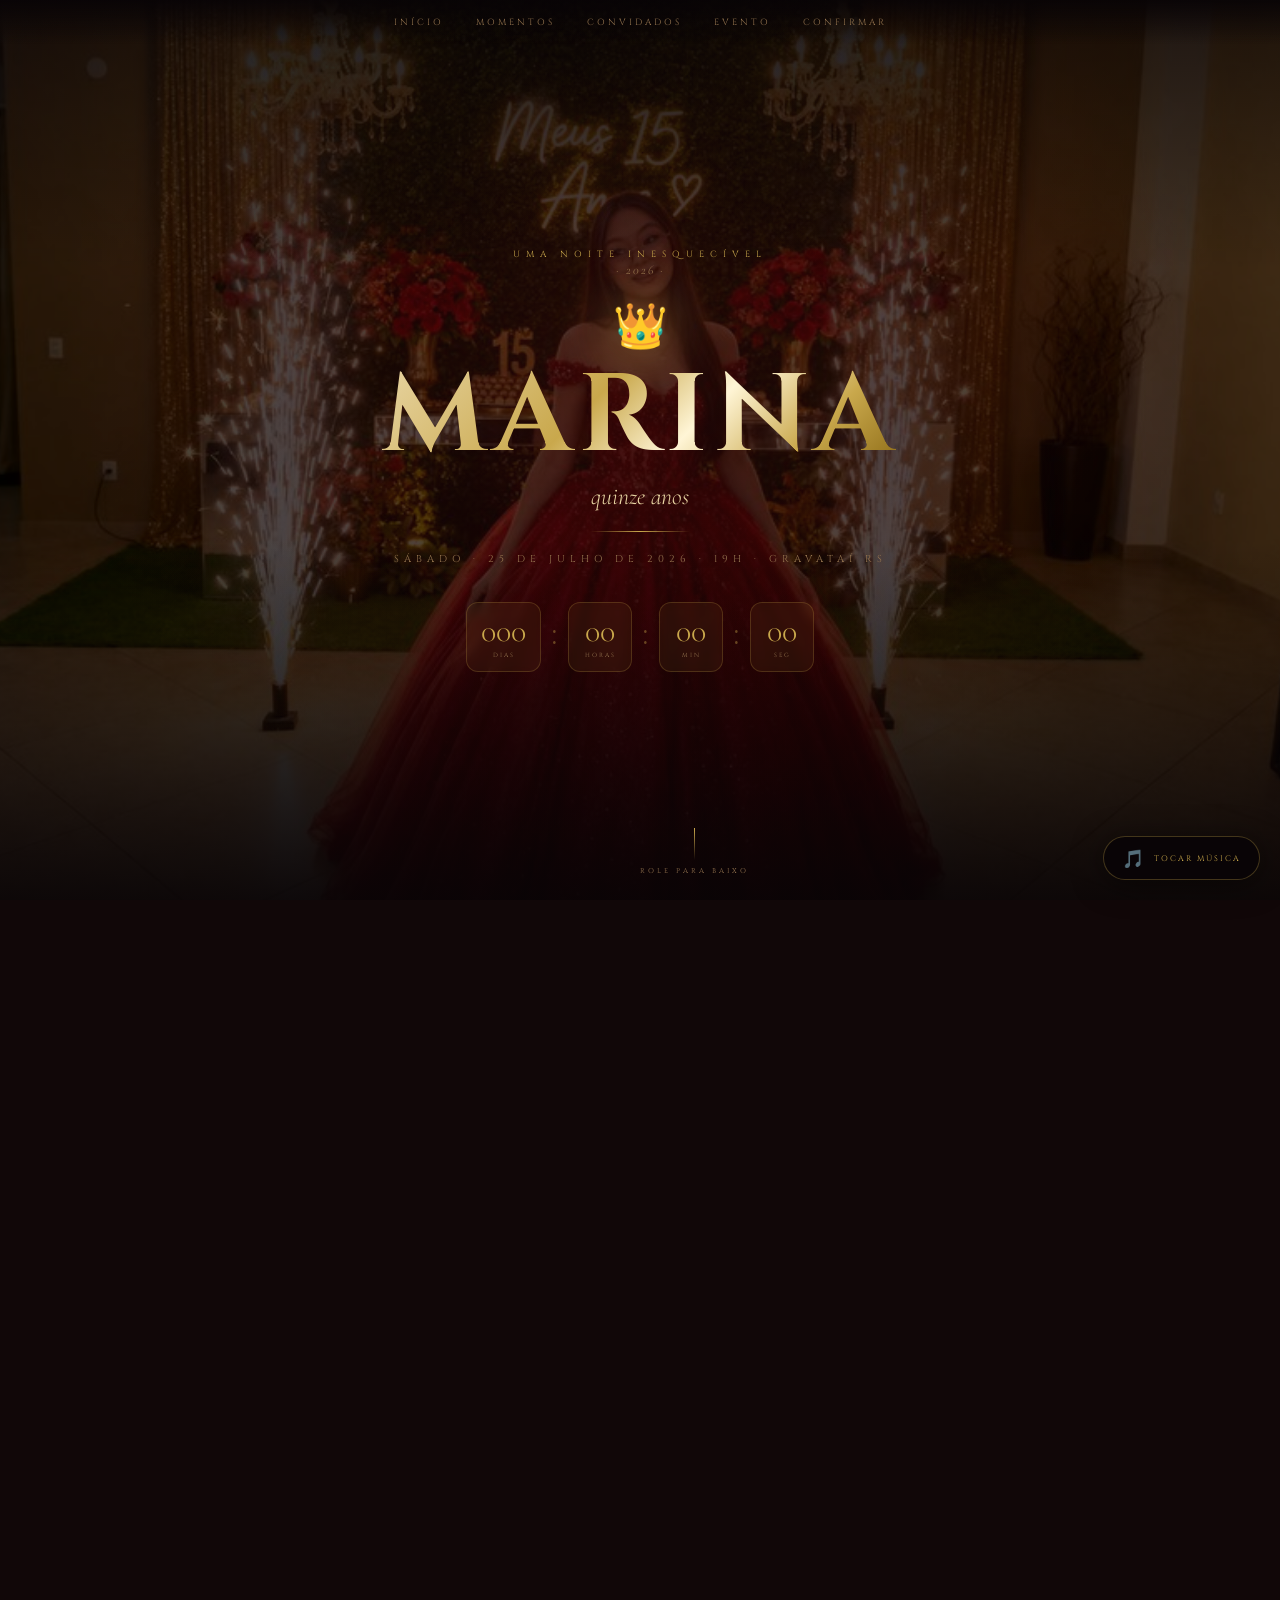
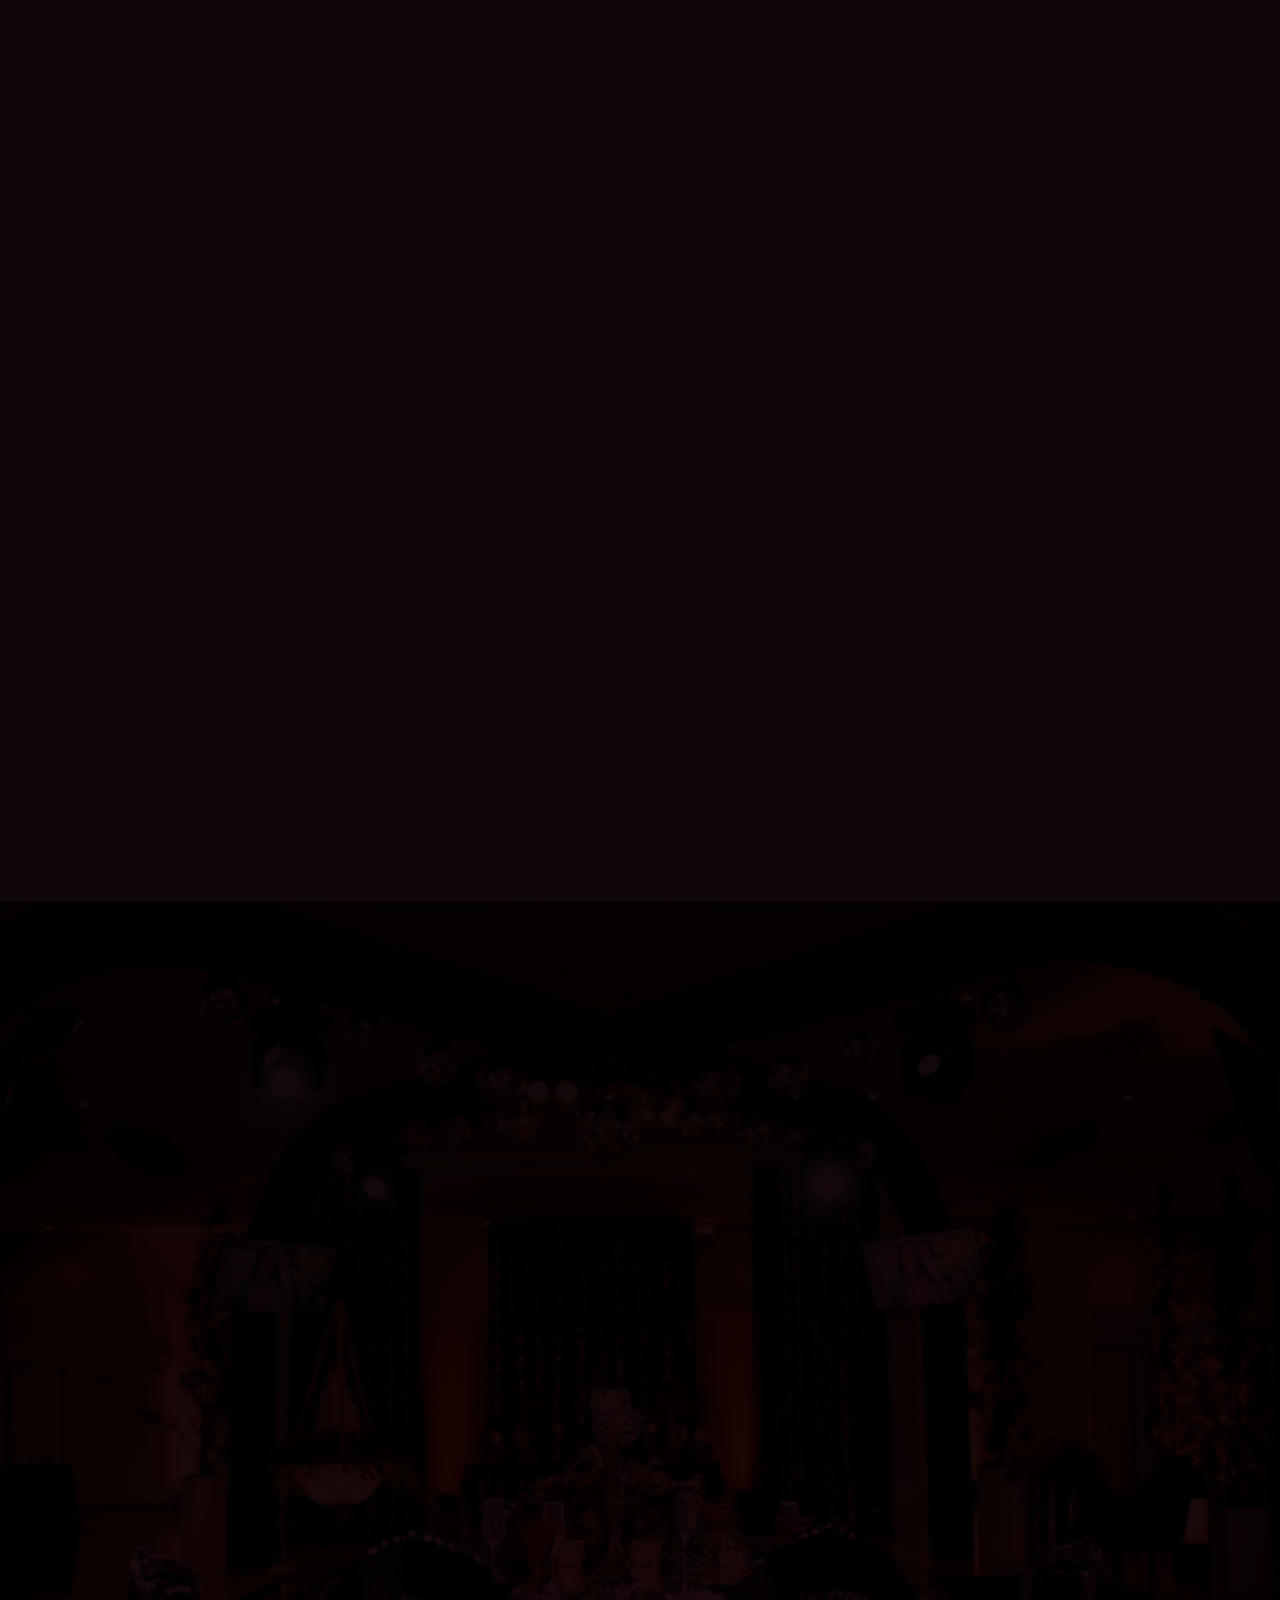
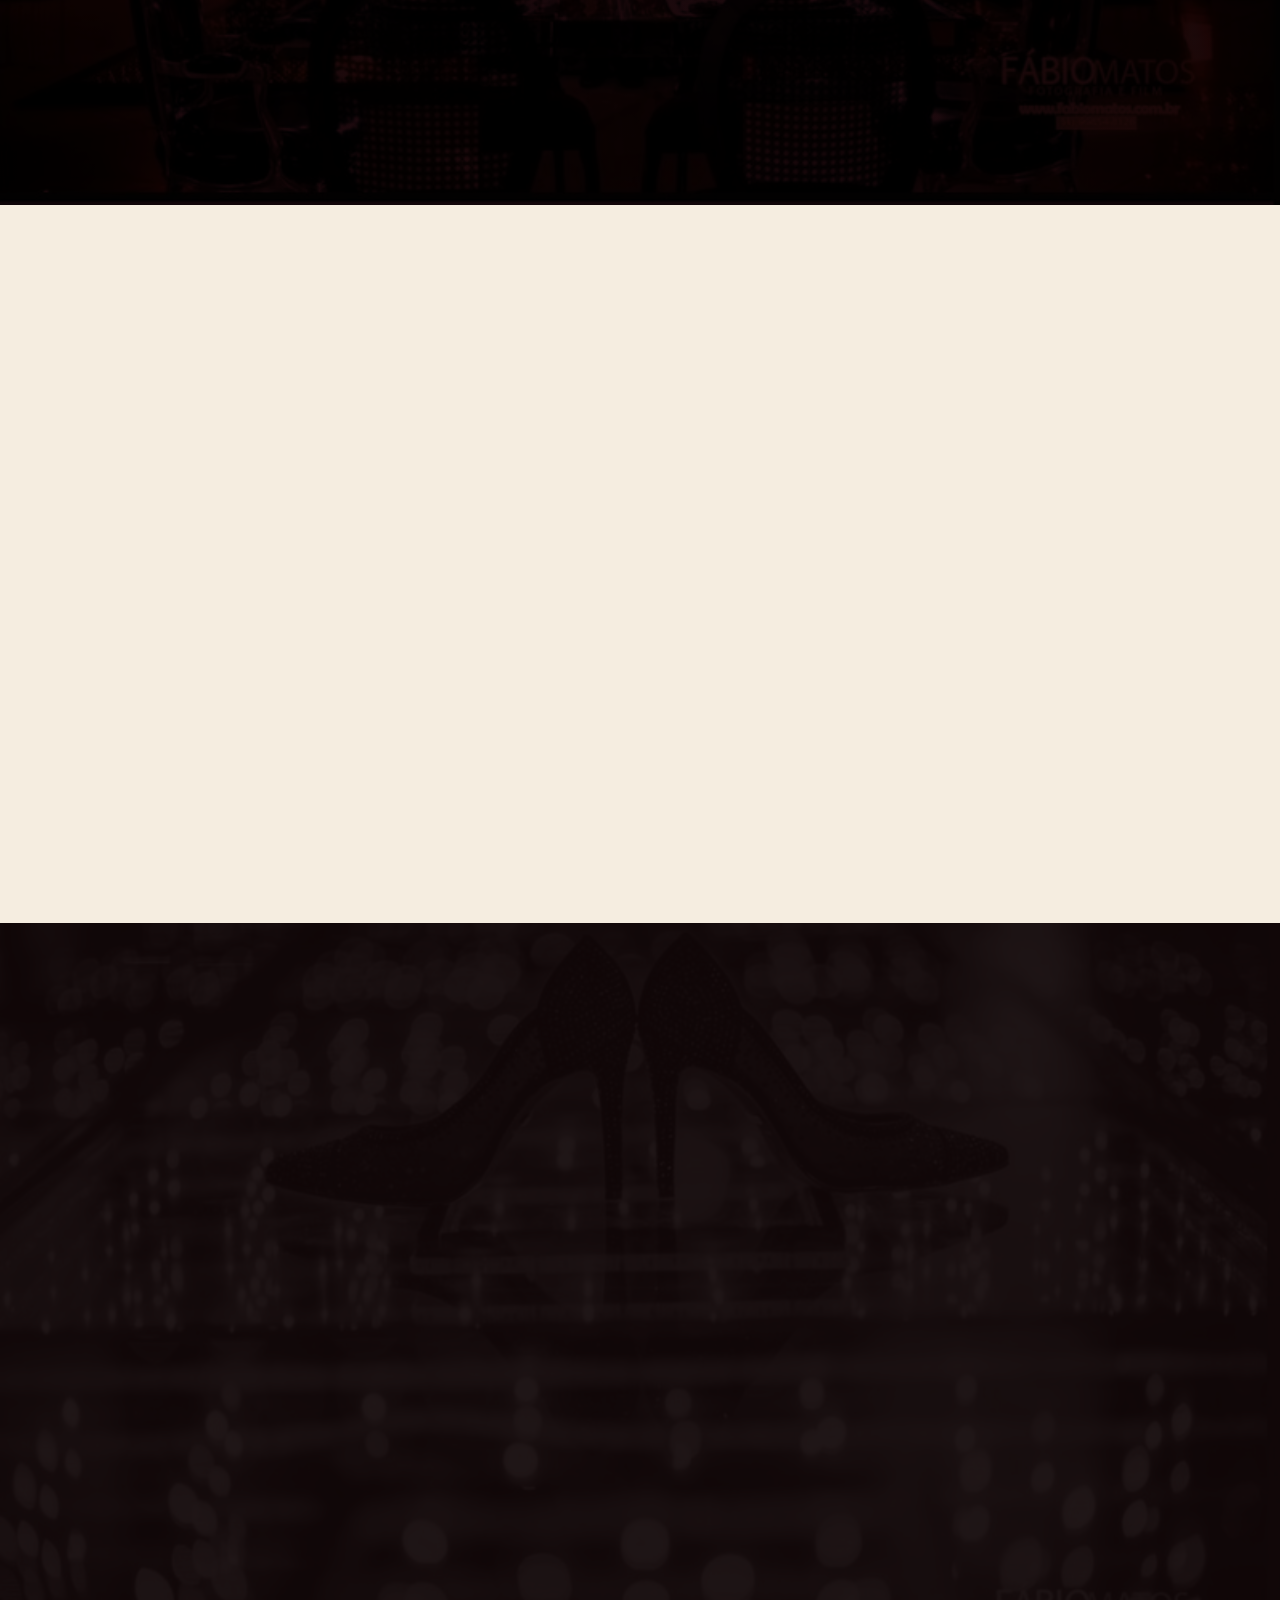
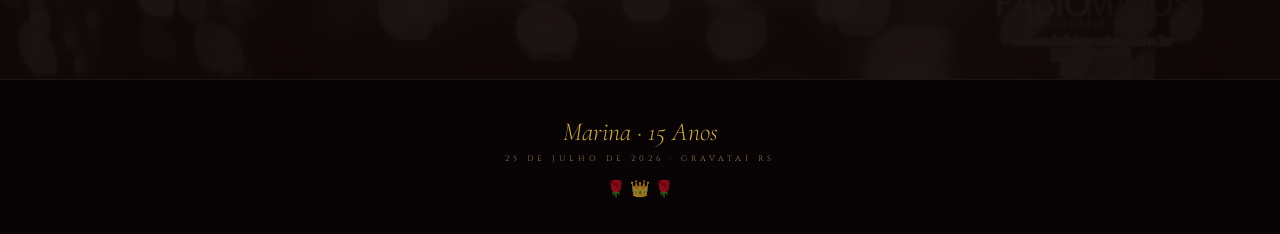
==== marina15-1.html @ c8522979 "Add files via upload" ====
<!DOCTYPE html>
<html lang="pt-BR">
<head>
<meta charset="UTF-8">
<meta name="viewport" content="width=device-width, initial-scale=1.0">
<title>Marina · 15 Anos</title>
<link rel="preconnect" href="https://fonts.googleapis.com">
<link href="https://fonts.googleapis.com/css2?family=Cormorant+Garamond:ital,wght@0,300;0,400;0,600;1,300;1,400&family=Cinzel:wght@400;600;700&family=Lato:wght@300;400&display=swap" rel="stylesheet">
<style>
:root {
  --gold: #c9a84c;
  --gold-light: #e8d5a3;
  --gold-dark: #8b6914;
  --crimson: #8b1a1a;
  --crimson2: #a01e1e;
  --dark: #080406;
  --dark2: #110708;
  --dark3: #1e0a0e;
  --cream: #f5ede0;
  --muted: #957550;
}
*{margin:0;padding:0;box-sizing:border-box}
html{scroll-behavior:smooth}
body{background:var(--dark);color:var(--cream);font-family:"Lato",sans-serif;font-weight:300;overflow-x:hidden}
::-webkit-scrollbar{width:3px}
::-webkit-scrollbar-track{background:var(--dark)}
::-webkit-scrollbar-thumb{background:var(--gold-dark);border-radius:2px}

/* ── CANVAS SPARKLES ── */
#canvas{position:fixed;inset:0;pointer-events:none;z-index:0;opacity:0.55}

/* ── NAV ── */
nav{position:fixed;top:0;left:0;right:0;z-index:100;padding:16px 24px;display:flex;justify-content:center;gap:32px;
  background:linear-gradient(to bottom,rgba(8,4,6,0.9),transparent);
  font-family:"Cinzel",serif;font-size:9px;letter-spacing:3px;color:var(--muted);
  transition:background 0.3s}
nav.scrolled{background:rgba(8,4,6,0.97);border-bottom:1px solid rgba(201,168,76,0.12)}
nav a{color:var(--muted);text-decoration:none;transition:color 0.3s;cursor:pointer}
nav a:hover{color:var(--gold)}

/* ── HERO ── */
#hero{position:relative;min-height:100svh;display:flex;flex-direction:column;
  align-items:center;justify-content:center;text-align:center;padding:80px 24px 60px;overflow:hidden}

.hero-bg-img{position:absolute;inset:0;
  background-image:url("[data-uri]");
  background-size:cover;background-position:center top;
  filter:brightness(0.28) saturate(1.2);transform:scale(1.04);
  animation:bgZoom 20s ease-in-out infinite alternate}
@keyframes bgZoom{from{transform:scale(1.04)}to{transform:scale(1.12)}}

.hero-overlay{position:absolute;inset:0;
  background:
    linear-gradient(to bottom, rgba(8,4,6,0.6) 0%, transparent 30%, transparent 60%, rgba(8,4,6,0.9) 100%),
    radial-gradient(ellipse at 50% 40%, rgba(139,26,26,0.22) 0%, transparent 65%)}

.hero-content{position:relative;z-index:2;display:flex;flex-direction:column;align-items:center}

.hero-tag{font-family:"Cinzel",serif;font-size:9px;letter-spacing:6px;color:var(--gold);
  opacity:0;animation:fadeUp 1s 0.2s forwards}
.hero-year{font-family:"Cormorant Garamond",serif;font-style:italic;font-size:13px;
  color:var(--muted);letter-spacing:2px;margin-top:2px;
  opacity:0;animation:fadeUp 1s 0.4s forwards}

.hero-crown{font-size:44px;margin:20px 0 10px;
  filter:drop-shadow(0 0 30px rgba(201,168,76,0.9));
  opacity:0;animation:fadeUp 1s 0.6s forwards, crownPulse 3s 1.6s ease-in-out infinite}
@keyframes crownPulse{0%,100%{filter:drop-shadow(0 0 20px rgba(201,168,76,0.7))}
  50%{filter:drop-shadow(0 0 45px rgba(201,168,76,1)) drop-shadow(0 0 70px rgba(201,168,76,0.4))}}

.hero-name{font-family:"Cinzel",serif;font-size:clamp(60px,16vw,110px);font-weight:700;
  color:transparent;
  background:linear-gradient(135deg, #e8d5a3 0%, #c9a84c 40%, #fff5d6 60%, #c9a84c 80%, #8b6914 100%);
  -webkit-background-clip:text;background-clip:text;
  letter-spacing:6px;line-height:1;text-shadow:none;
  opacity:0;animation:fadeUp 1s 0.8s forwards}

.hero-desc{font-family:"Cormorant Garamond",serif;font-style:italic;font-size:24px;
  color:var(--gold-light);margin-top:10px;
  opacity:0;animation:fadeUp 1s 1s forwards}

.hero-line{width:100px;height:1px;
  background:linear-gradient(to right,transparent,var(--gold),transparent);
  margin:20px auto;
  opacity:0;animation:fadeUp 1s 1.1s forwards}

.hero-date{font-family:"Cinzel",serif;font-size:10px;letter-spacing:5px;color:var(--muted);
  opacity:0;animation:fadeUp 1s 1.2s forwards}

/* COUNTDOWN */
.countdown{display:flex;gap:10px;justify-content:center;margin-top:36px;
  opacity:0;animation:fadeUp 1s 1.4s forwards}
.cd-box{background:rgba(201,168,76,0.07);border:1px solid rgba(201,168,76,0.22);
  border-radius:12px;padding:12px 14px;min-width:64px;text-align:center;
  backdrop-filter:blur(4px)}
.cd-num{font-family:"Cormorant Garamond",serif;font-size:32px;font-weight:300;
  color:var(--gold);line-height:1;display:block}
.cd-label{font-family:"Cinzel",serif;font-size:6px;letter-spacing:2px;
  color:var(--muted);margin-top:4px;display:block}
.cd-sep{color:rgba(201,168,76,0.4);font-size:28px;align-self:center;margin-top:-8px}

/* MUSIC PLAYER */
.music-player{position:fixed;bottom:20px;right:20px;z-index:200;
  background:rgba(8,4,6,0.88);border:1px solid rgba(201,168,76,0.3);
  border-radius:50px;padding:10px 18px;
  display:flex;align-items:center;gap:10px;cursor:pointer;
  backdrop-filter:blur(12px);transition:all 0.3s;
  box-shadow:0 4px 30px rgba(0,0,0,0.5)}
.music-player:hover{border-color:var(--gold);background:rgba(20,8,10,0.95)}
.music-icon{font-size:18px;animation:spin 3s linear infinite;animation-play-state:paused}
.music-icon.playing{animation-play-state:running}
@keyframes spin{from{transform:rotate(0deg)}to{transform:rotate(360deg)}}
.music-text{font-family:"Cinzel",serif;font-size:8px;letter-spacing:2px;color:var(--gold)}

/* SCROLL HINT */
.scroll-hint{position:absolute;bottom:24px;left:50%;transform:translateX(-50%);
  display:flex;flex-direction:column;align-items:center;gap:6px;
  font-family:"Cinzel",serif;font-size:7px;letter-spacing:3px;color:var(--muted);
  animation:fadeUp 1s 2s forwards, bounceY 2s 2.5s ease-in-out infinite;opacity:0}
.scroll-line{width:1px;height:32px;background:linear-gradient(to bottom,var(--gold),transparent)}
@keyframes bounceY{0%,100%{transform:translateX(-50%) translateY(0)}50%{transform:translateX(-50%) translateY(7px)}}

@keyframes fadeUp{from{opacity:0;transform:translateY(22px)}to{opacity:1;transform:translateY(0)}}

/* ── SECTIONS ── */
section{position:relative;z-index:1}
.s-tag{font-family:"Cinzel",serif;font-size:9px;letter-spacing:5px;color:var(--gold);display:block;margin-bottom:10px}
.s-title{font-family:"Cormorant Garamond",serif;font-size:clamp(30px,7vw,50px);font-style:italic;font-weight:300;color:var(--cream);line-height:1.15}
.s-line{width:50px;height:1px;background:linear-gradient(to right,transparent,var(--gold),transparent);margin:18px auto}

.reveal{opacity:0;transform:translateY(28px);transition:opacity 0.9s ease,transform 0.9s ease}
.reveal.visible{opacity:1;transform:translateY(0)}

/* ── GALLERY ── */
#gallery{background:var(--dark2);padding:80px 20px;text-align:center}

.gallery-mosaic{display:grid;gap:8px;max-width:520px;margin:36px auto 0;
  grid-template-columns:1fr 1fr;
  grid-template-rows:auto}

.g-item{border-radius:10px;overflow:hidden;position:relative;cursor:pointer}
.g-item img{width:100%;height:100%;object-fit:cover;display:block;
  transition:transform 0.6s ease,filter 0.4s;
  filter:brightness(0.9) saturate(1.1)}
.g-item:hover img{transform:scale(1.06);filter:brightness(1) saturate(1.3)}
.g-item::after{content:"";position:absolute;inset:0;
  background:linear-gradient(to top,rgba(8,4,6,0.4),transparent 50%);
  opacity:0;transition:opacity 0.4s}
.g-item:hover::after{opacity:1}

.g-tall{grid-row:span 2}
.g-wide{grid-column:span 2;aspect-ratio:16/8}
.g-sq{aspect-ratio:3/4}

/* lightbox */
.lightbox{position:fixed;inset:0;z-index:999;background:rgba(0,0,0,0.92);
  display:flex;align-items:center;justify-content:center;
  opacity:0;pointer-events:none;transition:opacity 0.3s}
.lightbox.open{opacity:1;pointer-events:all}
.lightbox img{max-width:90vw;max-height:88vh;border-radius:8px;
  box-shadow:0 0 80px rgba(201,168,76,0.2)}
.lightbox-close{position:absolute;top:20px;right:24px;
  font-size:28px;color:var(--gold);cursor:pointer;
  font-family:"Cinzel",serif;line-height:1}

/* ── GUESTS ── */
#guests{
  background:
    linear-gradient(to bottom, var(--dark2), var(--dark3)),
    url("[data-uri]") center/cover no-repeat;
  background-blend-mode: multiply;
  padding:80px 20px;text-align:center}
.guests-grid{display:grid;grid-template-columns:1fr 1fr;gap:10px;max-width:460px;margin:36px auto 0}
.guest-card{background:rgba(201,168,76,0.06);border:1px solid rgba(201,168,76,0.18);
  border-radius:10px;padding:14px 10px;text-align:center;
  transition:all 0.3s;cursor:default}
.guest-card:hover{background:rgba(201,168,76,0.13);border-color:var(--gold);transform:translateY(-2px)}
.guest-icon{font-size:22px;margin-bottom:6px}
.guest-name{font-family:"Cormorant Garamond",serif;font-size:15px;font-style:italic;color:var(--gold-light)}
.guest-fam{font-family:"Cinzel",serif;font-size:7px;letter-spacing:2px;color:var(--muted);margin-top:2px}

/* ── INFO ── */
#info{padding:80px 20px;text-align:center;
  background:var(--cream)}
#info .s-tag{color:var(--crimson)}
#info .s-title{color:var(--dark)}
#info .s-line{background:linear-gradient(to right,transparent,var(--crimson),transparent)}

.info-card{background:#fff;border-radius:16px;max-width:420px;margin:30px auto 0;
  overflow:hidden;box-shadow:0 12px 50px rgba(0,0,0,0.13)}
.info-venue{height:180px;position:relative;overflow:hidden}
.info-venue img{width:100%;height:100%;object-fit:cover;filter:brightness(0.75)}
.info-venue-label{position:absolute;bottom:0;left:0;right:0;
  padding:12px 16px;background:linear-gradient(transparent,rgba(0,0,0,0.7));
  font-family:"Cinzel",serif;font-size:18px;color:#fff;text-align:center;
  text-shadow:0 2px 8px rgba(0,0,0,0.5)}
.info-invite{font-family:"Cormorant Garamond",serif;font-style:italic;
  color:var(--crimson);font-size:16px;padding:16px 20px 0;text-align:center}
.info-details{display:flex;justify-content:space-around;padding:18px 12px;gap:6px}
.info-detail{text-align:center;flex:1}
.iico{width:38px;height:38px;border-radius:50%;background:#fdf0f0;
  display:flex;align-items:center;justify-content:center;margin:0 auto 6px;font-size:15px}
.ilabel{font-family:"Cinzel",serif;font-size:7px;letter-spacing:2px;color:#aaa;display:block;margin-bottom:3px}
.ival{font-size:13px;font-weight:400;color:var(--dark)}
.info-addr{font-size:11px;color:#999;padding:0 20px 14px;
  border-top:1px solid #f0e8e8;padding-top:12px;margin-top:4px}
.maps-btn{display:flex;align-items:center;justify-content:center;gap:8px;
  background:var(--crimson);color:#fff;text-decoration:none;
  font-family:"Cinzel",serif;font-size:10px;letter-spacing:3px;
  padding:14px;margin:0 16px 16px;border-radius:50px;transition:background 0.3s}
.maps-btn:hover{background:var(--crimson2)}

/* ── RSVP ── */
#rsvp{background:var(--dark2);padding:80px 20px;text-align:center;
  position:relative;overflow:hidden}
#rsvp::before{content:"";position:absolute;inset:0;
  background-image:url("[data-uri]");
  background-size:cover;background-position:center;
  opacity:0.06;filter:saturate(0)}

.rsvp-box{max-width:420px;margin:36px auto 0;
  background:rgba(255,255,255,0.04);
  border:1px solid rgba(201,168,76,0.16);
  border-radius:16px;padding:28px 22px;position:relative;z-index:1}
.form-group{margin-bottom:18px;text-align:left}
.flabel{font-family:"Cinzel",serif;font-size:8px;letter-spacing:3px;color:var(--muted);display:block;margin-bottom:7px}
.finput,.fselect{width:100%;background:rgba(255,255,255,0.05);
  border:1px solid rgba(201,168,76,0.2);border-radius:8px;
  padding:12px 14px;color:var(--cream);font-family:"Lato";font-size:14px;
  outline:none;transition:border-color 0.3s;-webkit-appearance:none}
.finput::placeholder{color:rgba(255,255,255,0.22)}
.finput:focus,.fselect:focus{border-color:var(--gold)}
.fselect option{background:var(--dark2);color:var(--cream)}
.ropt{background:rgba(255,255,255,0.04);border:1px solid rgba(201,168,76,0.18);
  border-radius:8px;padding:14px;text-align:center;cursor:pointer;
  transition:all 0.3s;margin-bottom:10px;user-select:none}
.ropt:hover,.ropt.active{border-color:var(--gold);background:rgba(201,168,76,0.1)}
.ropt-icon{font-size:22px;margin-bottom:4px}
.ropt-text{font-family:"Cinzel",serif;font-size:9px;letter-spacing:3px;color:var(--gold)}
.ropt.no .ropt-text{color:var(--muted)}
.rbtn{width:100%;background:var(--crimson);color:#fff;border:none;
  border-radius:50px;padding:16px;cursor:pointer;
  font-family:"Cinzel",serif;font-size:11px;letter-spacing:3px;
  transition:all 0.3s;margin-top:6px}
.rbtn:hover{background:var(--crimson2);transform:translateY(-1px);box-shadow:0 6px 20px rgba(139,26,26,0.5)}
.rsvp-ok{display:none;padding:30px 10px;text-align:center}
.rsvp-ok .big{font-size:50px;margin-bottom:14px}
.rsvp-ok p{font-family:"Cormorant Garamond",serif;font-size:20px;font-style:italic;color:var(--gold-light);line-height:1.5}

/* ── FOOTER ── */
footer{background:var(--dark);border-top:1px solid rgba(201,168,76,0.1);
  text-align:center;padding:36px 20px}
.foot-name{font-family:"Cormorant Garamond",serif;font-size:26px;font-style:italic;color:var(--gold)}
.foot-sub{font-family:"Cinzel",serif;font-size:8px;letter-spacing:4px;color:var(--muted);margin-top:6px}
.foot-hearts{margin-top:14px;font-size:16px;opacity:0.6}
</style>
</head>
<body>

<!-- CANVAS sparkles -->
<canvas id="canvas"></canvas>

<!-- MUSIC PLAYER -->
<div class="music-player" id="musicPlayer" onclick="toggleMusic()">
  <span class="music-icon" id="musicIcon">🎵</span>
  <span class="music-text" id="musicText">TOCAR MÚSICA</span>
</div>

<!-- AUDIO -->
<audio id="bgMusic" loop>
  <source src="https://www.bensound.com/bensound-music/bensound-romantic.mp3" type="audio/mpeg">
</audio>

<!-- NAV -->
<nav id="mainNav">
  <a onclick="scrollTo('hero')">INÍCIO</a>
  <a onclick="scrollTo('gallery')">MOMENTOS</a>
  <a onclick="scrollTo('guests')">CONVIDADOS</a>
  <a onclick="scrollTo('info')">EVENTO</a>
  <a onclick="scrollTo('rsvp')">CONFIRMAR</a>
</nav>

<!-- LIGHTBOX -->
<div class="lightbox" id="lightbox" onclick="closeLightbox()">
  <span class="lightbox-close">✕</span>
  <img id="lbImg" src="" alt="">
</div>

<!-- ═══ HERO ═══ -->
<section id="hero">
  <div class="hero-bg-img"></div>
  <div class="hero-overlay"></div>
  <div class="hero-content">
    <p class="hero-tag">UMA NOITE INESQUECÍVEL</p>
    <p class="hero-year">· 2026 ·</p>
    <div class="hero-crown">👑</div>
    <h1 class="hero-name">MARINA</h1>
    <p class="hero-desc">quinze anos</p>
    <div class="hero-line"></div>
    <p class="hero-date">SÁBADO · 25 DE JULHO DE 2026 · 19H · GRAVATAÍ RS</p>
    <div class="countdown">
      <div class="cd-box"><span class="cd-num" id="cd-d">--</span><span class="cd-label">DIAS</span></div>
      <span class="cd-sep">:</span>
      <div class="cd-box"><span class="cd-num" id="cd-h">--</span><span class="cd-label">HORAS</span></div>
      <span class="cd-sep">:</span>
      <div class="cd-box"><span class="cd-num" id="cd-m">--</span><span class="cd-label">MIN</span></div>
      <span class="cd-sep">:</span>
      <div class="cd-box"><span class="cd-num" id="cd-s">--</span><span class="cd-label">SEG</span></div>
    </div>
  </div>
  <div class="scroll-hint"><div class="scroll-line"></div>ROLE PARA BAIXO</div>
</section>

<!-- ═══ GALLERY ═══ -->
<section id="gallery">
  <div class="reveal" style="text-align:center">
    <span class="s-tag">MOMENTOS</span>
    <h2 class="s-title">A nossa Marina</h2>
    <div class="s-line"></div>
  </div>
  <div class="gallery-mosaic reveal">
    <div class="g-item g-tall" onclick="openLightbox(this)">
      <img src="[data-uri]" alt="Marina vestido">
    </div>
    <div class="g-item g-sq" onclick="openLightbox(this)">
      <img src="[data-uri]" alt="Sapato">
    </div>
    <div class="g-item g-sq" onclick="openLightbox(this)">
      <img src="[data-uri]" alt="Marina">
    </div>
    <div class="g-item g-wide" onclick="openLightbox(this)">
      <img src="[data-uri]" alt="Salão">
    </div>
    <div class="g-item g-sq" onclick="openLightbox(this)">
      <img src="[data-uri]" alt="Marina show">
    </div>
    <div class="g-item g-sq" onclick="openLightbox(this)">
      <img src="[data-uri]" alt="Marina">
    </div>
  </div>
</section>

<!-- ═══ CONVIDADOS ═══ -->
<section id="guests">
  <div class="reveal" style="text-align:center">
    <span class="s-tag">PRESENÇA CONFIRMADA</span>
    <h2 class="s-title">Convidados Especiais</h2>
    <div class="s-line"></div>
  </div>
  <div class="guests-grid reveal" id="guestGrid">
    <!-- preenchido via JS -->
  </div>
</section>

<!-- ═══ INFO ═══ -->
<section id="info">
  <div class="reveal" style="text-align:center">
    <span class="s-tag">A FESTA</span>
    <h2 class="s-title">Informações do Evento</h2>
    <div class="s-line"></div>
  </div>
  <div class="info-card reveal">
    <div class="info-venue">
      <img src="[data-uri]" alt="Zameee Festas">
      <div class="info-venue-label">Zameee Festas</div>
    </div>
    <p class="info-invite">Você está convidado(a) para celebrar conosco</p>
    <div class="info-details">
      <div class="info-detail">
        <div class="iico">📅</div>
        <span class="ilabel">DATA</span>
        <span class="ival">25 Jul 2026</span>
      </div>
      <div class="info-detail">
        <div class="iico">🕖</div>
        <span class="ilabel">HORÁRIO</span>
        <span class="ival">19h00</span>
      </div>
      <div class="info-detail">
        <div class="iico">📍</div>
        <span class="ilabel">LOCAL</span>
        <span class="ival">Zameee Festas</span>
      </div>
    </div>
    <p class="info-addr">RS-020, 2011 · Vera Cruz · Gravataí – RS · 94090-720</p>
    <a class="maps-btn" href="https://maps.google.com/?q=Zameee+Festas+Gravatai+RS" target="_blank">
      📍 ABRIR NO GOOGLE MAPS
    </a>
  </div>
</section>

<!-- ═══ RSVP ═══ -->
<section id="rsvp">
  <div class="reveal" style="text-align:center;position:relative;z-index:1">
    <span class="s-tag">CONFIRMAÇÃO</span>
    <h2 class="s-title">Confirme sua Presença</h2>
    <div class="s-line"></div>
  </div>
  <div class="rsvp-box reveal" id="rsvpForm">
    <div class="form-group">
      <label class="flabel">NOME DO RESPONSÁVEL PELA FAMÍLIA</label>
      <input class="finput" type="text" placeholder="Seu nome completo" id="rName">
    </div>
    <div class="form-group">
      <label class="flabel">QUANTAS PESSOAS VIRÃO</label>
      <select class="fselect finput" id="rCount">
        <option>Somente eu</option>
        <option>2 pessoas</option>
        <option>3 pessoas</option>
        <option>4 pessoas</option>
        <option>5 ou mais</option>
      </select>
    </div>
    <div class="form-group">
      <label class="flabel">SUA CONFIRMAÇÃO</label>
      <div class="ropt active" id="rYes" onclick="setRsvp('yes')">
        <div class="ropt-icon">🥂</div>
        <div class="ropt-text">SIM, ESTAREI LÁ!</div>
      </div>
      <div class="ropt" id="rNo" onclick="setRsvp('no')">
        <div class="ropt-icon">🥺</div>
        <div class="ropt-text">INFELIZMENTE NÃO PODEREI IR</div>
      </div>
    </div>
    <button class="rbtn" onclick="submitRsvp()">CONFIRMAR PRESENÇA</button>
  </div>
  <div class="rsvp-ok" id="rsvpOk">
    <div class="big">✨</div>
    <p id="okMsg"></p>
  </div>
</section>

<!-- ═══ FOOTER ═══ -->
<footer>
  <div class="foot-name">Marina · 15 Anos</div>
  <div class="foot-sub">25 DE JULHO DE 2026 · GRAVATAÍ RS</div>
  <div class="foot-hearts">🌹 👑 🌹</div>
</footer>

<script>
// ── CANVAS SPARKLES
(function(){
  const cv = document.getElementById("canvas");
  const ctx = cv.getContext("2d");
  let W, H, particles=[];
  function resize(){ W=cv.width=innerWidth; H=cv.height=innerHeight; }
  resize(); window.addEventListener("resize",resize);

  function Particle(){
    this.reset=function(){
      this.x = Math.random()*W;
      this.y = H + Math.random()*100;
      this.r = Math.random()*2+0.5;
      this.speed = Math.random()*0.6+0.2;
      this.drift = (Math.random()-0.5)*0.4;
      this.life = 0; this.maxLife = Math.random()*200+150;
      this.gold = Math.random()>0.5;
    };
    this.reset();
    this.y = Math.random()*H; // spread initial
  }

  for(let i=0;i<80;i++) particles.push(new Particle());

  function draw(){
    ctx.clearRect(0,0,W,H);
    particles.forEach(p=>{
      p.life++; p.y -= p.speed; p.x += p.drift;
      const alpha = Math.sin(p.life/p.maxLife*Math.PI)*0.7;
      ctx.beginPath();
      ctx.arc(p.x,p.y,p.r,0,Math.PI*2);
      ctx.fillStyle = p.gold
        ? `rgba(201,168,76,${alpha})`
        : `rgba(255,220,180,${alpha*0.5})`;
      ctx.fill();
      if(p.life>=p.maxLife) p.reset();
    });
    requestAnimationFrame(draw);
  }
  draw();
})();

// ── COUNTDOWN
function tick(){
  const t = new Date("2026-07-25T19:00:00-03:00") - new Date();
  const d=Math.max(0,Math.floor(t/86400000));
  const h=Math.max(0,Math.floor(t%86400000/3600000));
  const m=Math.max(0,Math.floor(t%3600000/60000));
  const s=Math.max(0,Math.floor(t%60000/1000));
  document.getElementById("cd-d").textContent=String(d).padStart(3,"0");
  document.getElementById("cd-h").textContent=String(h).padStart(2,"0");
  document.getElementById("cd-m").textContent=String(m).padStart(2,"0");
  document.getElementById("cd-s").textContent=String(s).padStart(2,"0");
}
tick(); setInterval(tick,1000);

// ── NAV
const nav=document.getElementById("mainNav");
window.addEventListener("scroll",()=>{
  nav.classList.toggle("scrolled",scrollY>60);
});
function scrollTo(id){ document.getElementById(id).scrollIntoView({behavior:"smooth"}); }

// ── REVEAL
const reveals=document.querySelectorAll(".reveal");
new IntersectionObserver(es=>es.forEach(e=>{if(e.isIntersecting)e.target.classList.add("visible")}),{threshold:0.12}).observe
? (()=>{ const io=new IntersectionObserver(es=>es.forEach(e=>{if(e.isIntersecting)e.target.classList.add("visible")}),{threshold:0.12}); reveals.forEach(r=>io.observe(r)); })()
: reveals.forEach(r=>r.classList.add("visible"));

// ── LIGHTBOX
function openLightbox(el){
  const src=el.querySelector("img").src;
  document.getElementById("lbImg").src=src;
  document.getElementById("lightbox").classList.add("open");
  document.body.style.overflow="hidden";
}
function closeLightbox(){
  document.getElementById("lightbox").classList.remove("open");
  document.body.style.overflow="";
}

// ── MUSIC
let playing=false;
function toggleMusic(){
  const a=document.getElementById("bgMusic");
  const ico=document.getElementById("musicIcon");
  const txt=document.getElementById("musicText");
  if(playing){ a.pause(); ico.classList.remove("playing"); txt.textContent="TOCAR MÚSICA"; }
  else { a.play().catch(()=>{}); ico.classList.add("playing"); txt.textContent="PAUSAR MÚSICA"; }
  playing=!playing;
}

// ── GUESTS
const guests=[
  {name:"Ana Lima",fam:"Família Lima",icon:"💐"},
  {name:"Carlos e Bia",fam:"Família Costa",icon:"🥂"},
  {name:"Juliana",fam:"Melhor Amiga",icon:"💖"},
  {name:"Lucas Oliveira",fam:"Família Oliveira",icon:"🌹"},
  {name:"Fernanda & Pedro",fam:"Família Souza",icon:"✨"},
  {name:"Isabela Santos",fam:"Família Santos",icon:"👑"},
  {name:"Rafael Gomes",fam:"Família Gomes",icon:"🎉"},
  {name:"Camila Rocha",fam:"Família Rocha",icon:"🌸"},
  {name:"Thiago Leal",fam:"Família Leal",icon:"🍾"},
  {name:"Mariana Pires",fam:"Família Pires",icon:"💫"},
  {name:"Eduardo Neto",fam:"Família Neto",icon:"🥳"},
  {name:"Letícia Dias",fam:"Família Dias",icon:"🎀"},
];

const grid=document.getElementById("guestGrid");
guests.forEach(g=>{
  const div=document.createElement("div");
  div.className="guest-card";
  div.innerHTML=`<div class="guest-icon">${g.icon}</div>
    <div class="guest-name">${g.name}</div>
    <div class="guest-fam">${g.fam}</div>`;
  grid.appendChild(div);
});

// ── RSVP
let rChoice="yes";
function setRsvp(v){
  rChoice=v;
  document.getElementById("rYes").className="ropt"+(v==="yes"?" active":"");
  document.getElementById("rNo").className="ropt"+(v==="no"?" active no":"" )+" "+(v==="no"?"":"");
  if(v==="no"){document.getElementById("rNo").className="ropt active no";}
  else{document.getElementById("rNo").className="ropt";}
}
function submitRsvp(){
  const n=document.getElementById("rName").value.trim();
  if(!n){alert("Por favor, informe seu nome.");return;}
  document.getElementById("rsvpForm").style.display="none";
  const msg=rChoice==="yes"
    ?`Presença confirmada! 🥂<br>Te esperamos, <em>${n}</em>!<br>Marina ficará muito feliz com você lá.`
    :`Que pena, <em>${n}</em>! 🥺<br>Sentiremos muito a sua falta.<br>Obrigada por nos avisar.`;
  document.getElementById("okMsg").innerHTML=msg;
  document.getElementById("rsvpOk").style.display="block";
}
</script>
</body>
</html>
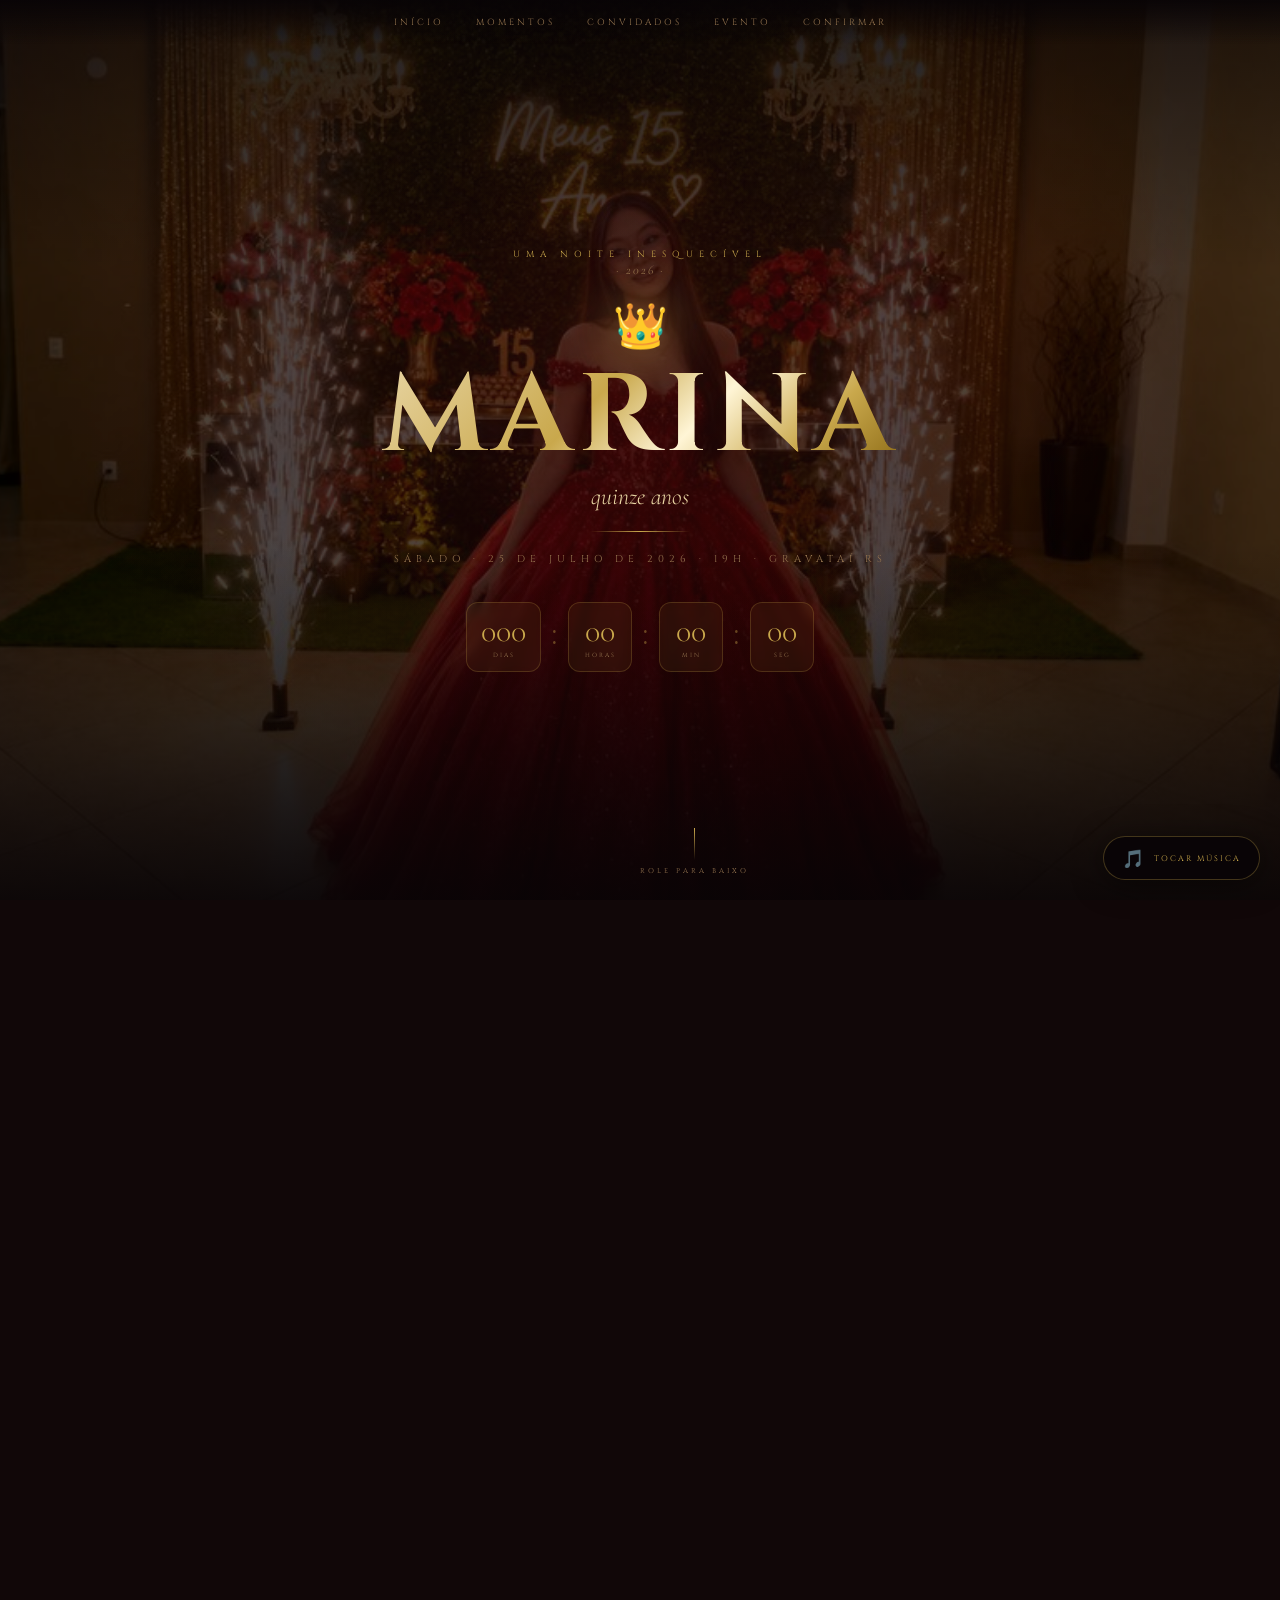
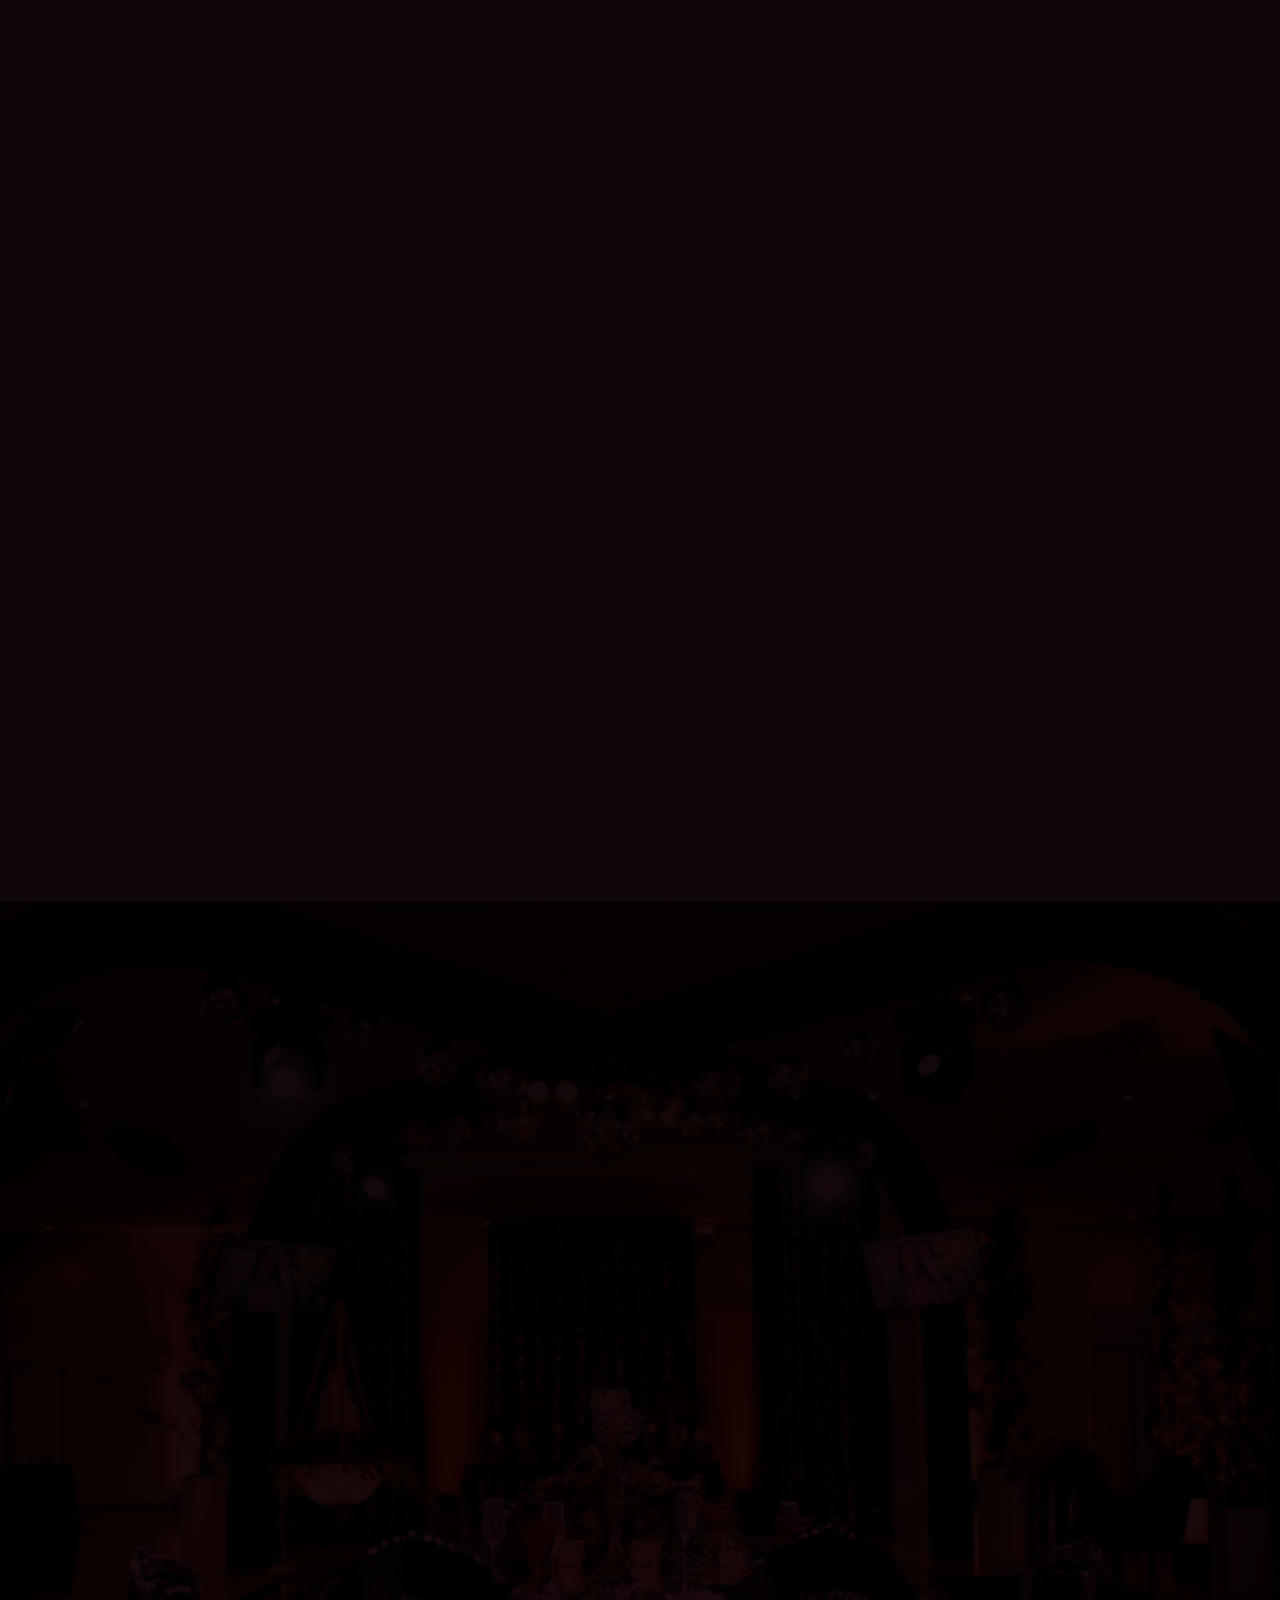
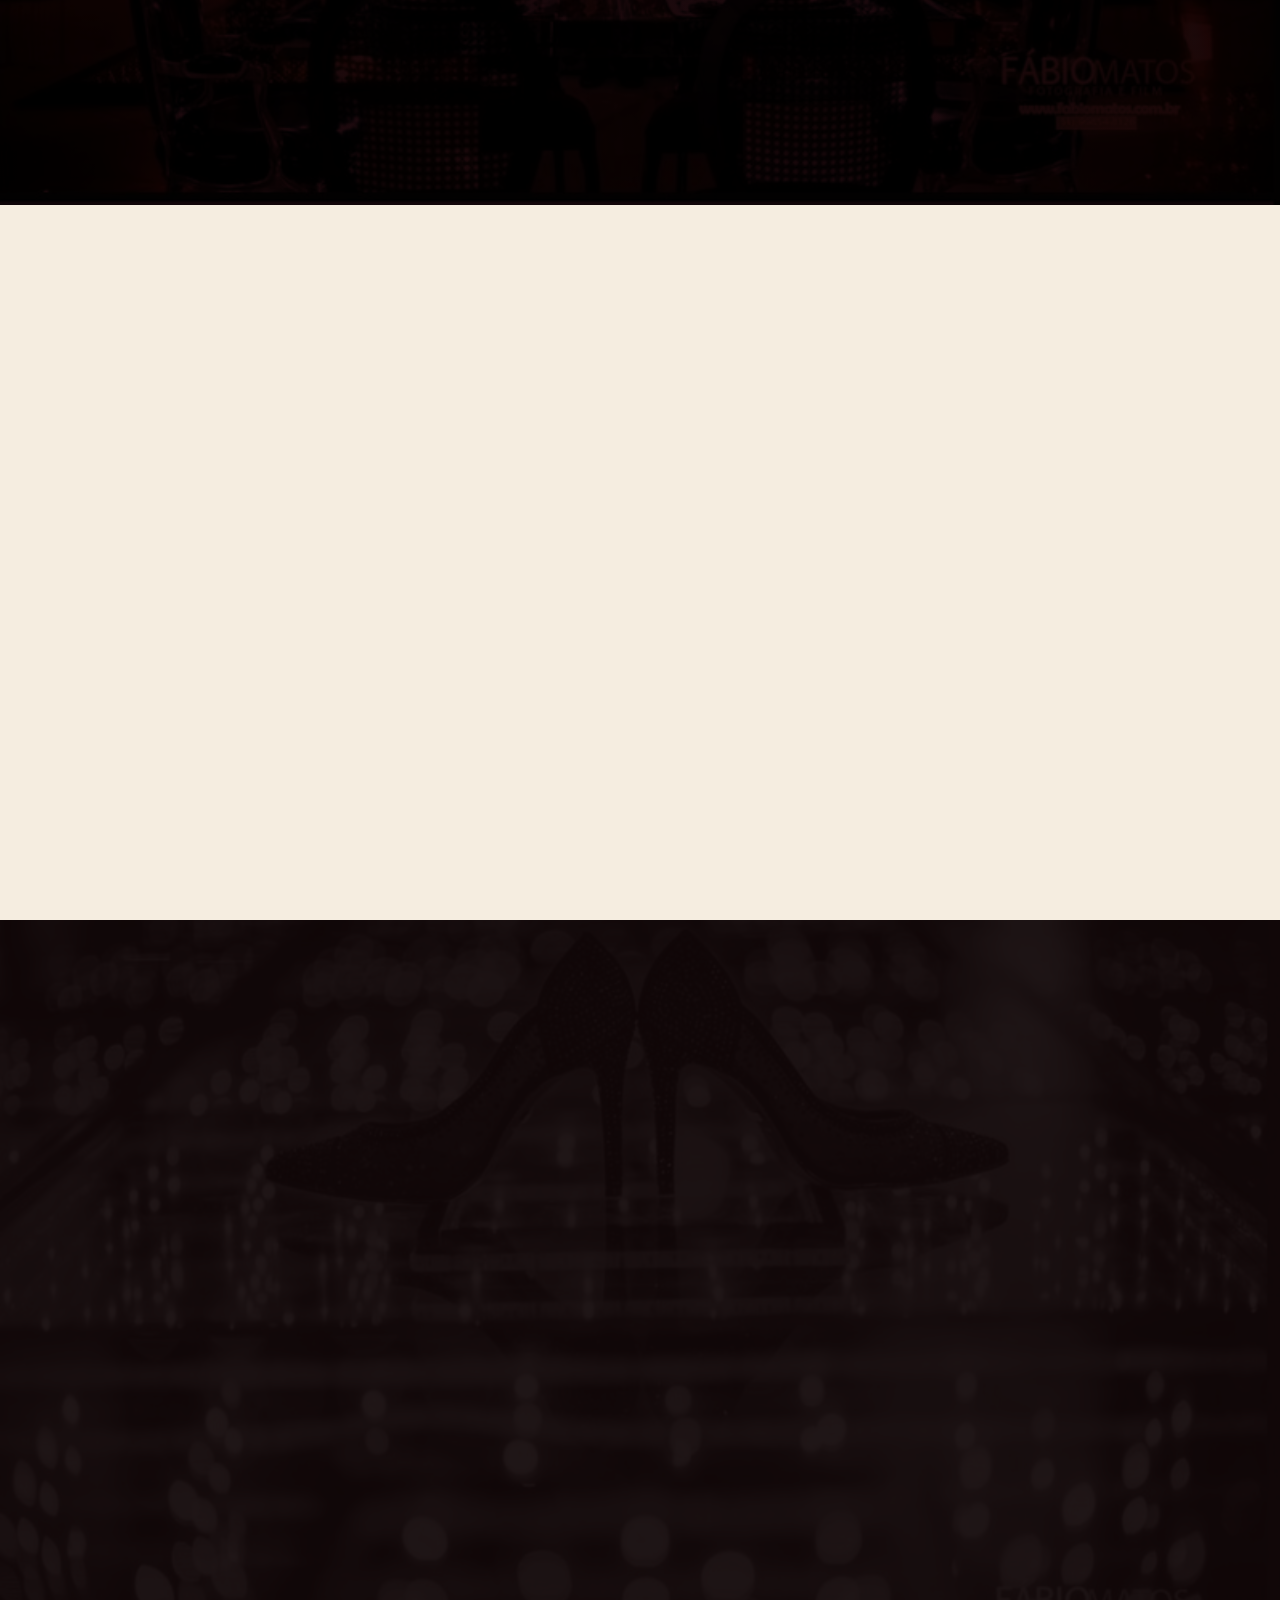
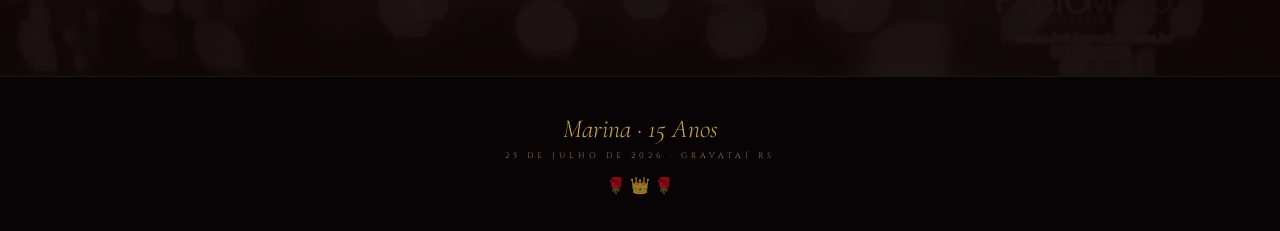
==== commit 3883df7a: "Change DOCTYPE declaration to HTML5" ====
--- a/marina15-1.html
+++ b/marina15-1.html
@@ -1,4 +1,4 @@
-<!DOCTYPE html>
+<!DOCTYPE html5> 
 <html lang="pt-BR">
 <head>
 <meta charset="UTF-8">
@@ -577,4 +577,4 @@
 }
 </script>
 </body>
-</html>+</html>
